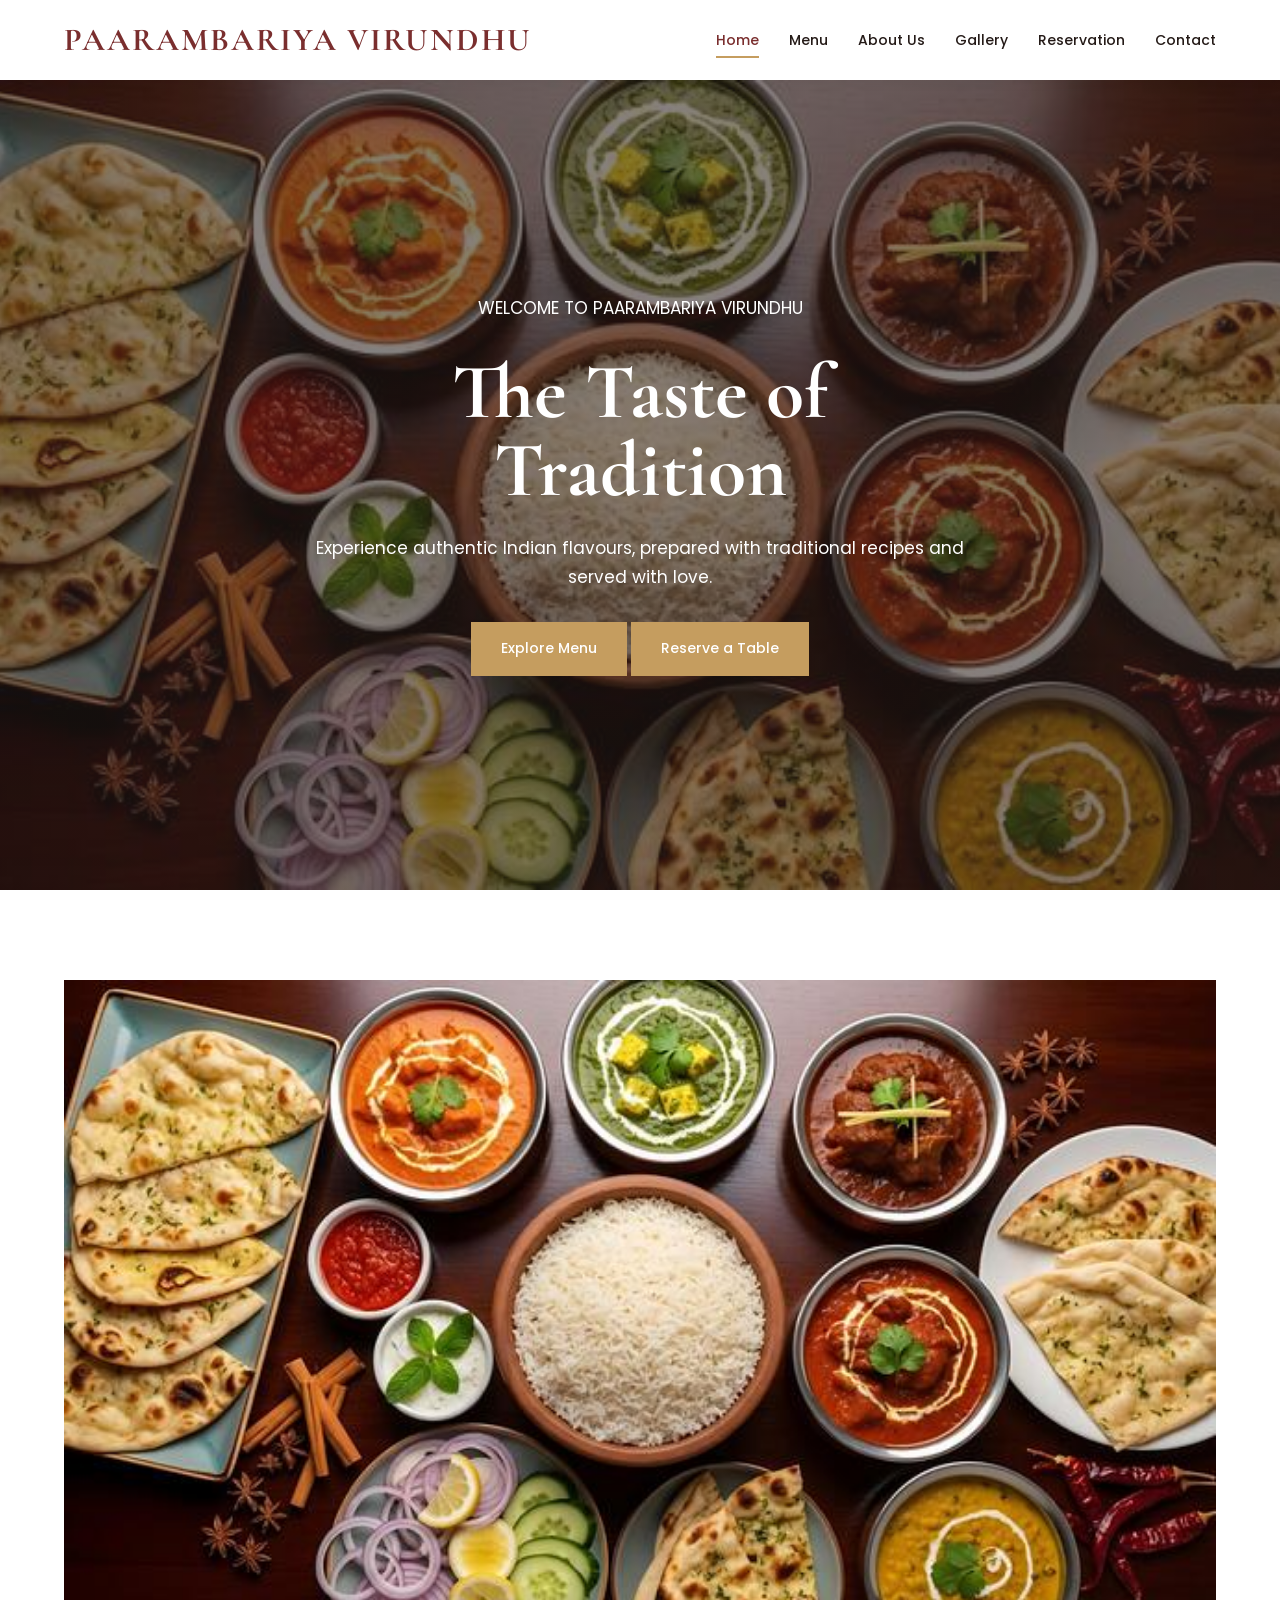
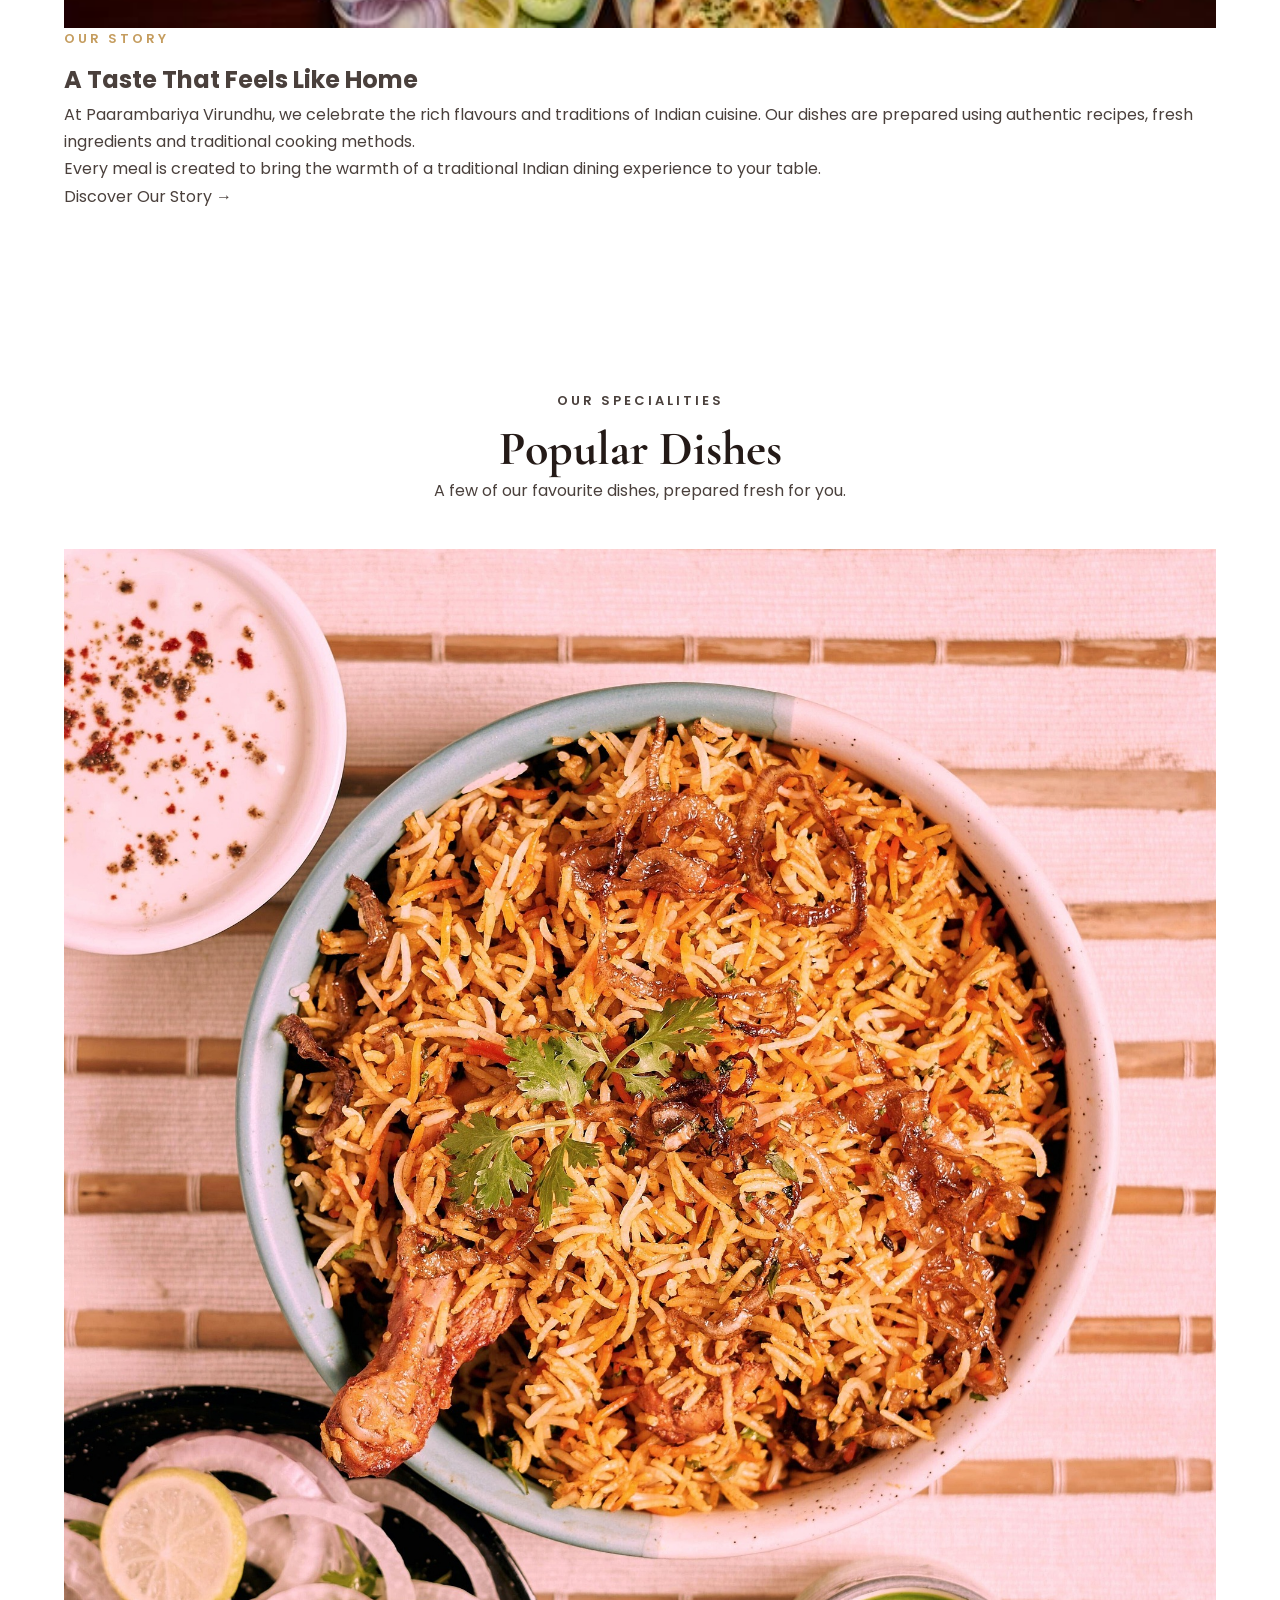
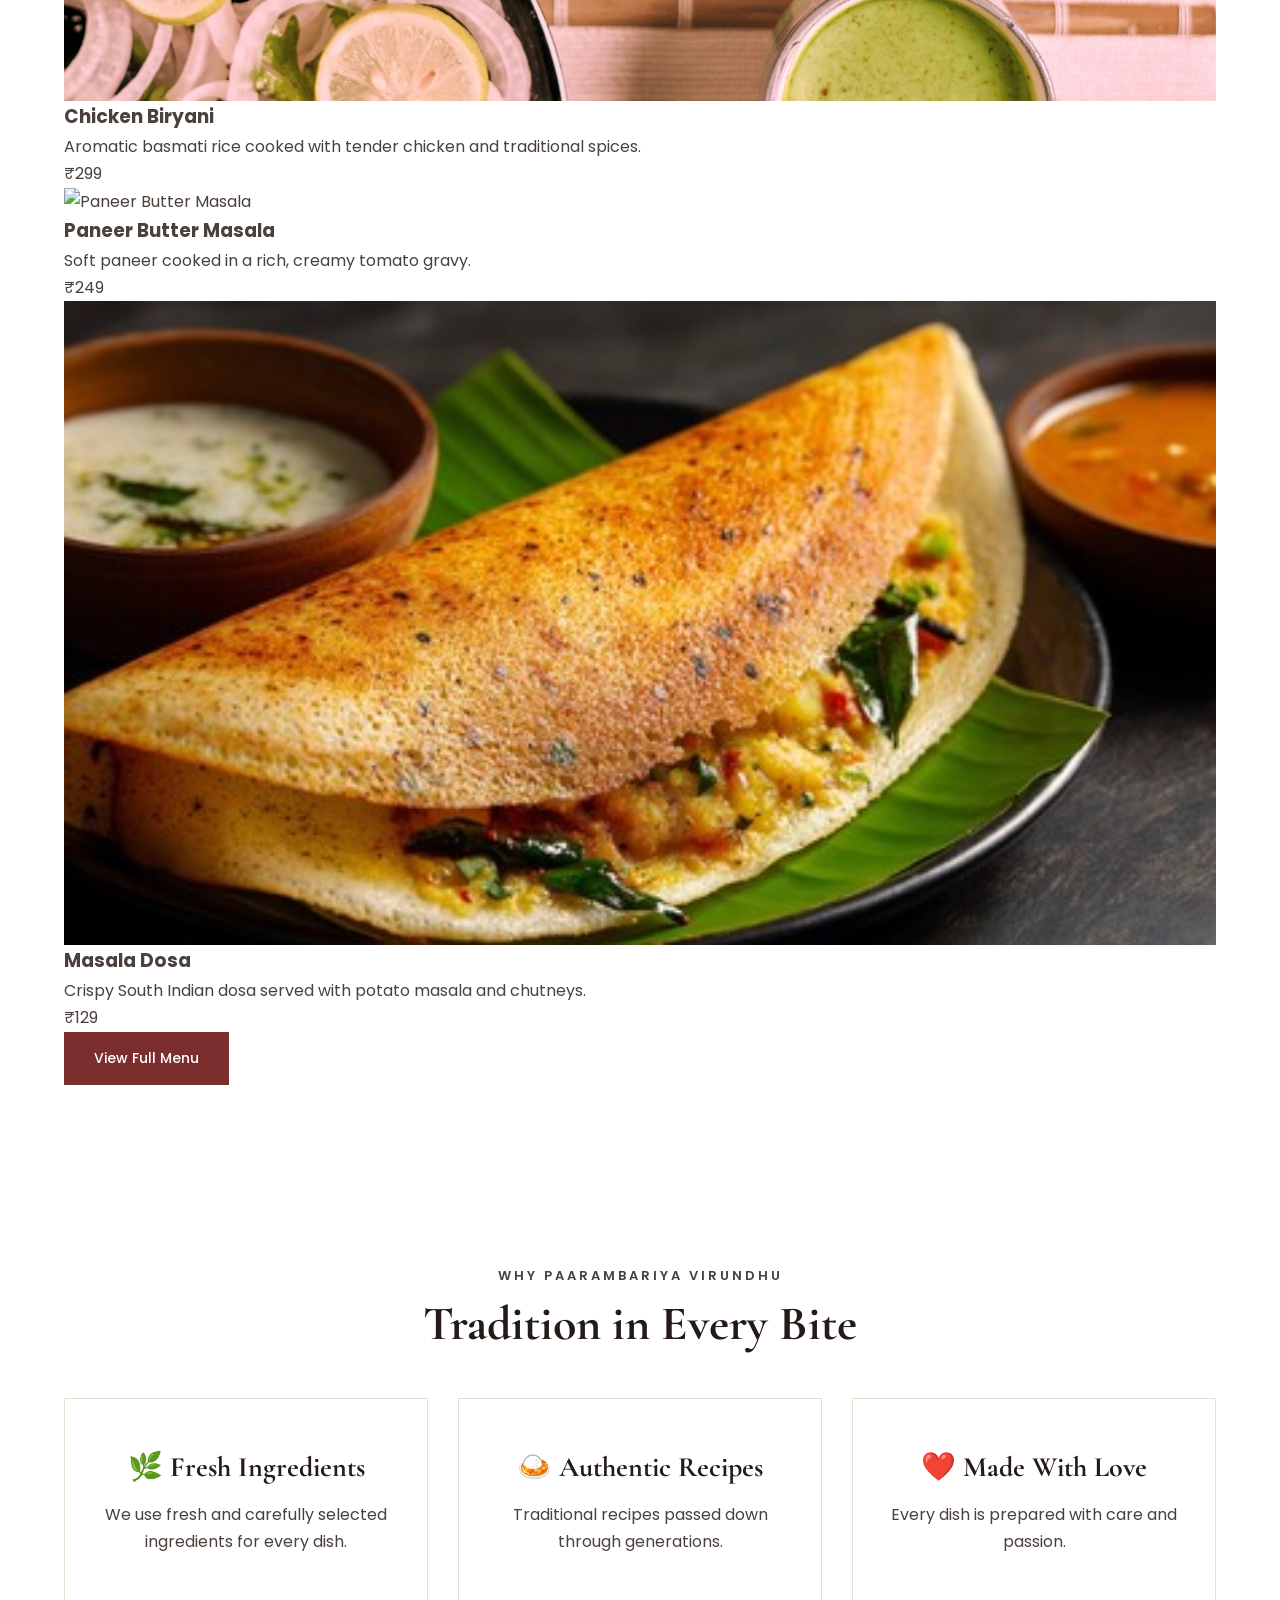
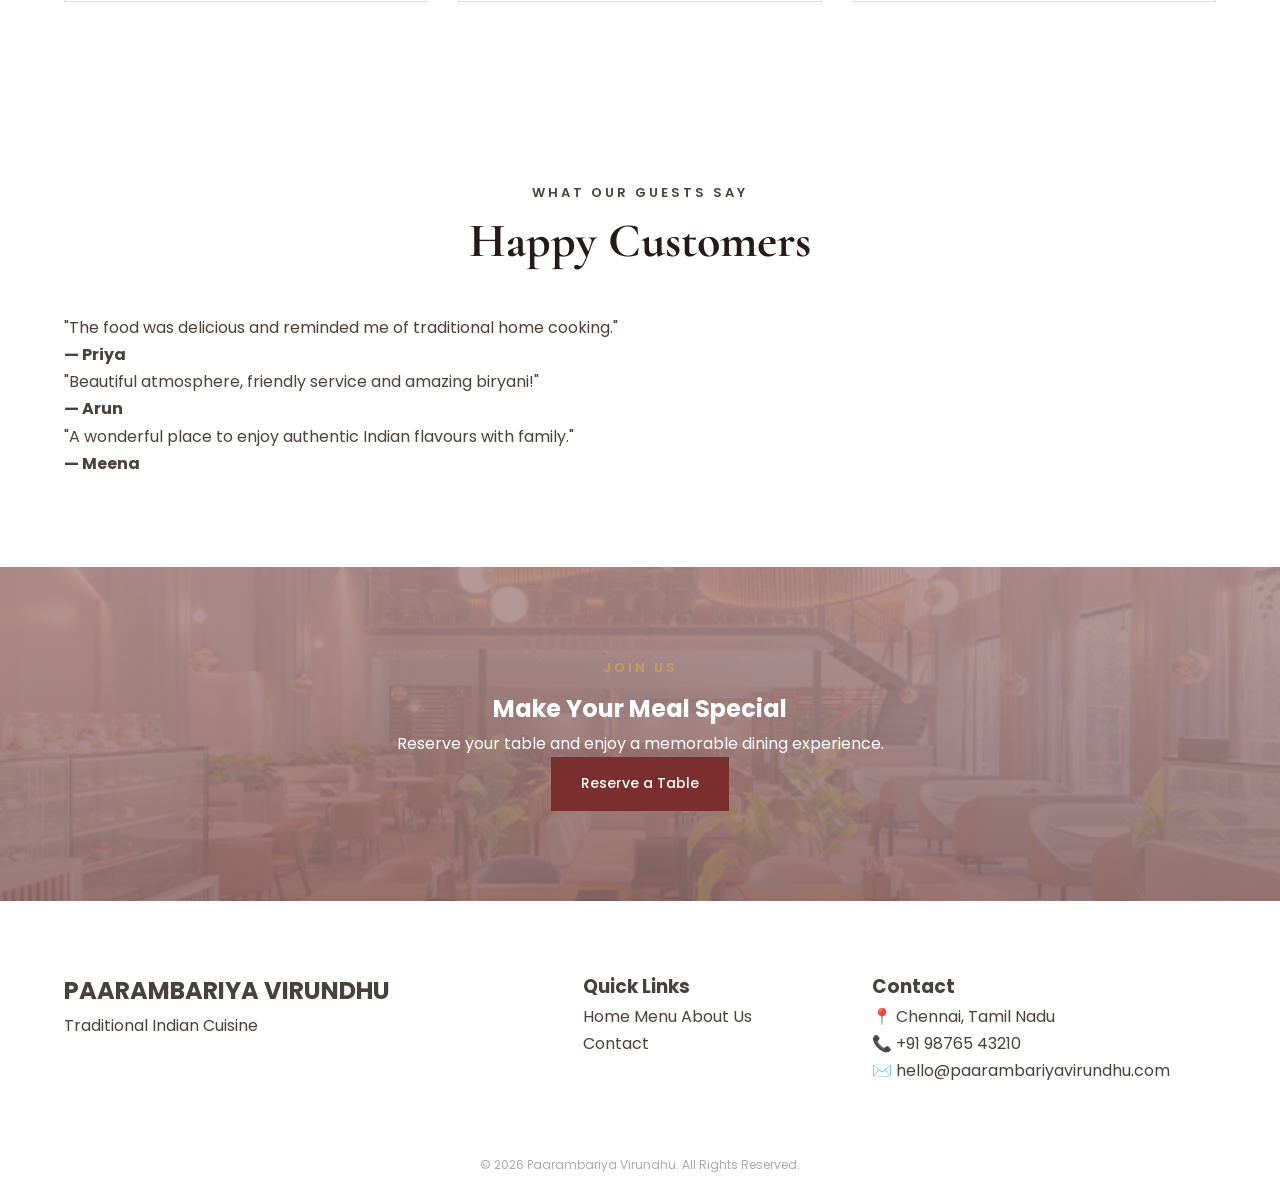
==== index.html @ ac07ce8f "Add index.html for GitHub Pages" ====
<!DOCTYPE html>
<html lang="en">
<head>
    <meta charset="UTF-8">
    <meta name="viewport" content="width=device-width, initial-scale=1.0">

    <title>Paarambariya Virundhu | Traditional Indian Restaurant</title>

    <link rel="stylesheet" href="Style.css">
</head>

<body>

    <!-- ================= HEADER ================= -->

<header class="header">

    <nav class="navbar">

        <div class="logo">
            <a href="Homepage.html">
                PAARAMBARIYA VIRUNDHU
            </a>
        </div>

        <ul class="nav-links">

            <li>
                <a href="Homepage.html" class="active">Home</a>
            </li>

            <li>
                <a href="Menu.html">Menu</a>
            </li>

            <li>
                <a href="About.html">About Us</a>
            </li>

            <li>
                <a href="Gallery.html">Gallery</a>
            </li>

            <li>
                <a href="Reservation.html">Reservation</a>
            </li>

            <li>
                <a href="Contact.html">Contact</a>
            </li>

        </ul>

        <button type="button" class="Menu-toggle" aria-label="Toggle navigation">
            <span></span>
            <span></span>
            <span></span>
        </button>

    </nav>

</header>

    <!-- ================= HERO SECTION ================= -->

    <section class="hero">

        <div class="hero-content">

            <p class="welcome-text">WELCOME TO PAARAMBARIYA VIRUNDHU </p>

            <h1>
                The Taste of<br>
                <span>Tradition</span>
            </h1>

            <p>
                Experience authentic Indian flavours,
                prepared with traditional recipes
                and served with love.
            </p>

            <div class="hero-buttons">
                <a href="Menu.html" class="btn">Explore Menu</a>
                <a href="Reservation.html" class="btn secondary-btn">
                    Reserve a Table
                </a>
            </div>

        </div>

    </section>


    <!-- ================= ABOUT SECTION ================= -->

    <section class="about-preview">

        <div class="about-image">
            <img src="Images/Traditional Indian Food.png" alt="Traditional Indian food">
        </div>

        <div class="about-content">

            <p class="section-label">OUR STORY</p>

            <h2>A Taste That Feels Like Home</h2>

            <p>
                At Paarambariya Virundhu, we celebrate the rich flavours
                and traditions of Indian cuisine. Our dishes
                are prepared using authentic recipes,
                fresh ingredients and traditional cooking methods.
            </p>

            <p>
                Every meal is created to bring the warmth
                of a traditional Indian dining experience
                to your table.
            </p>

            <a href="About.html" class="text-link">
                Discover Our Story →
            </a>

        </div>

    </section>


    <!-- ================= POPULAR DISHES ================= -->

    <section class="popular-dishes">

        <div class="section-heading">

            <p class="section-label">OUR SPECIALITIES</p>

            <h2>Popular Dishes</h2>

            <p>
                A few of our favourite dishes,
                prepared fresh for you.
            </p>

        </div>


        <div class="dish-container">

            <!-- Dish 1 -->

            <div class="dish-card">

                <img src="Images/Chicken Biryani.jpg" alt="Chicken Biryani">

                <div class="dish-info">

                    <h3>Chicken Biryani</h3>

                    <p>
                        Aromatic basmati rice cooked
                        with tender chicken and traditional spices.
                    </p>

                    <span>₹299</span>

                </div>

            </div>


            <!-- Dish 2 -->

            <div class="dish-card">

                <img src="Images/paneer butter masala.png" alt="Paneer Butter Masala">

                <div class="dish-info">

                    <h3>Paneer Butter Masala</h3>

                    <p>
                        Soft paneer cooked in a rich,
                        creamy tomato gravy.
                    </p>

                    <span>₹249</span>

                </div>

            </div>


            <!-- Dish 3 -->

            <div class="dish-card">

                <img src="Images/masala dosa.png" alt="Masala Dosa">

                <div class="dish-info">

                    <h3>Masala Dosa</h3>

                    <p>
                        Crispy South Indian dosa served
                        with potato masala and chutneys.
                    </p>

                    <span>₹129</span>

                </div>

            </div>

        </div>


        <div class="menu-button">

            <a href="Menu.html" class="btn">
                View Full Menu
            </a>

        </div>

    </section>


    <!-- ================= WHY CHOOSE US ================= -->

    <section class="why-us">

        <div class="section-heading">

            <p class="section-label">WHY PAARAMBARIYA VIRUNDHU</p>

            <h2>Tradition in Every Bite</h2>

        </div>


        <div class="features">

            <div class="feature">

                <h3>🌿 Fresh Ingredients</h3>

                <p>
                    We use fresh and carefully selected
                    ingredients for every dish.
                </p>

            </div>


            <div class="feature">

                <h3>🍛 Authentic Recipes</h3>

                <p>
                    Traditional recipes passed down
                    through generations.
                </p>

            </div>


            <div class="feature">

                <h3>❤️ Made With Love</h3>

                <p>
                    Every dish is prepared with care
                    and passion.
                </p>

            </div>

        </div>

    </section>


    <!-- ================= CUSTOMER REVIEWS ================= -->

    <section class="reviews">

        <div class="section-heading">

            <p class="section-label">WHAT OUR GUESTS SAY</p>

            <h2>Happy Customers</h2>

        </div>


        <div class="review-container">

            <div class="review-card">

                <p>
                    "The food was delicious and reminded me
                    of traditional home cooking."
                </p>

                <h4>— Priya</h4>

            </div>


            <div class="review-card">

                <p>
                    "Beautiful atmosphere, friendly service
                    and amazing biryani!"
                </p>

                <h4>— Arun</h4>

            </div>


            <div class="review-card">

                <p>
                    "A wonderful place to enjoy authentic
                    Indian flavours with family."
                </p>

                <h4>— Meena</h4>

            </div>

        </div>

    </section>


    <!-- ================= RESERVATION CTA ================= -->

    <section class="reservation-cta">

        <div>

            <p class="section-label">JOIN US</p>

            <h2>Make Your Meal Special</h2>

            <p>
                Reserve your table and enjoy
                a memorable dining experience.
            </p>

            <a href="Reservation.html" class="btn">
                Reserve a Table
            </a>

        </div>

    </section>


    <!-- ================= FOOTER ================= -->

    <footer>

        <div class="footer-content">

            <div>
                <h2>PAARAMBARIYA VIRUNDHU</h2>
                <p>Traditional Indian Cuisine</p>
            </div>


            <div>
                <h3>Quick Links</h3>

                <a href="Homepage.html">Home</a>
                <a href="Menu.html">Menu</a>
                <a href="About.html">About Us</a>
                <a href="Contact.html">Contact</a>
            </div>


            <div>
                <h3>Contact</h3>

                <p>📍 Chennai, Tamil Nadu</p>
                <p>📞 +91 98765 43210</p>
                <p>✉️ hello@paarambariyavirundhu.com</p>
            </div>

        </div>


        <div class="copyright">

            <p>
                © 2026 Paarambariya Virundhu. All Rights Reserved.
            </p>

        </div>

    </footer>


    <script src="Script.js"></script>

</body>
</html>
---- Style.css ----
/* =========================================================
   PAARAMBARIYA VIRUNDHU - RESTAURANT WEBSITE
   Main Stylesheet
========================================================= */


/* =========================================================
   1. GOOGLE FONT
========================================================= */

@import url('https://fonts.googleapis.com/css2?family=Cormorant+Garamond:wght@400;500;600;700&family=Poppins:wght@300;400;500;600&display=swap');


/* =========================================================
   2. ROOT VARIABLES
========================================================= */

:root {

    --primary-color: #7a2e2e;
    --secondary-color: #c59d5f;

    --dark-color: #241a17;
    --text-color: #4a403c;

    --light-color: #fffaf3;
    --white-color: #ffffff;

    --border-color: #e8ddd1;

    --heading-font: 'Cormorant Garamond', serif;
    --body-font: 'Poppins', sans-serif;

    --container-width: 1200px;

}


/* =========================================================
   3. RESET
========================================================= */

* {
    margin: 0;
    padding: 0;
    box-sizing: border-box;
}


html {
    scroll-behavior: smooth;
}


body {
    font-family: var(--body-font);
    color: var(--text-color);
    background-color: var(--white-color);
    line-height: 1.7;
}


img {
    width: 100%;
    display: block;
}


a {
    text-decoration: none;
    color: inherit;
}


ul {
    list-style: none;
}


button,
input,
textarea,
select {
    font-family: inherit;
}


/* =========================================================
   4. COMMON CONTAINER
========================================================= */

.container {
    width: 90%;
    max-width: var(--container-width);
    margin: auto;
}


/* =========================================================
   5. HEADER / NAVBAR
========================================================= */

.header {
    width: 100%;
    background-color: var(--white-color);
    position: relative;
    top: 0;
    z-index: 1000;

    box-shadow: 0 2px 15px rgba(0, 0, 0, 0.06);
}


.navbar {
    width: 90%;
    max-width: var(--container-width);
    margin: auto;

    min-height: 80px;

    display: flex;
    align-items: center;
    justify-content: space-between;
}


.logo a {
    font-family: var(--heading-font);
    font-size: 32px;
    font-weight: 700;
    letter-spacing: 2px;

    color: var(--primary-color);
}


.nav-links {
    display: flex;
    align-items: center;
    gap: 30px;
}


.nav-links a {
    font-size: 14px;
    font-weight: 500;
    color: var(--dark-color);

    position: relative;

    transition: color 0.3s ease;
}


.nav-links a:hover,
.nav-links a.active {
    color: var(--primary-color);
}


.nav-links a::after {
    content: "";

    position: absolute;

    left: 0;
    bottom: -8px;

    width: 0;
    height: 2px;

    background-color: var(--secondary-color);

    transition: width 0.3s ease;
}


.nav-links a:hover::after,
.nav-links a.active::after {
    width: 100%;
}


/* =========================================================
   6. MOBILE MENU BUTTON
========================================================= */

.Menu-toggle {
    display: none;
    cursor: pointer;
}


.Menu-toggle span {
    display: block;

    width: 28px;
    height: 3px;

    margin: 5px 0;

    background-color: var(--dark-color);
}


/* =========================================================
   7. COMMON BUTTON
========================================================= */

.btn {
    display: inline-block;

    padding: 13px 28px;

    background-color: var(--primary-color);
    color: var(--white-color);

    border: 2px solid var(--primary-color);

    font-size: 14px;
    font-weight: 500;

    cursor: pointer;

    transition: all 0.3s ease;
}


.btn:hover {
    background-color: transparent;
    color: var(--primary-color);
}


/* =========================================================
   8. COMMON SECTION
========================================================= */

section {
    padding: 90px 5%;
}


.section-label {
    color: var(--secondary-color);

    font-size: 13px;
    font-weight: 600;

    text-transform: uppercase;
    letter-spacing: 3px;

    margin-bottom: 10px;
}


.section-heading {
    max-width: 700px;
    margin: 0 auto 50px;

    text-align: center;
}


.section-heading h2,
.About-content h2,
.kitchen-content h2,
.chef-content h2,
.contact-info h2,
.contact-form-container h2,
.reservation-form-container h2 {
    font-family: var(--heading-font);

    font-size: 46px;
    line-height: 1.15;

    color: var(--dark-color);

    margin-bottom: 18px;
}


.section-heading p {
    color: var(--text-color);
}


/* =========================================================
   9. HOMEPAGE HERO
========================================================= */

.hero {
    min-height: 90vh;

    display: flex;
    align-items: center;

    background:
        linear-gradient(
            rgba(36, 26, 23, 0.55),
            rgba(36, 26, 23, 0.55)
        ),
        url("Images/Traditional\ Indian\ Food.png");

    background-size: cover;
    background-position: center;
}


.hero-content {
    width: 90%;
    max-width: 750px;
    margin: auto;

    text-align: center;

    color: var(--white-color);
}


.hero-content .section-label {
    color: var(--secondary-color);
}


.hero-content h1 {
    font-family: var(--heading-font);

    font-size: 78px;
    line-height: 1;

    margin-bottom: 25px;
}


.hero-content p {
    font-size: 17px;

    max-width: 650px;

    margin: 0 auto 30px;
}


.hero-content .btn {
    background-color: var(--secondary-color);
    border-color: var(--secondary-color);
}


.hero-content .btn:hover {
    background-color: transparent;
    color: var(--white-color);
}


/* =========================================================
   10. ABOUT STORY
========================================================= */

.About-story {
    max-width: var(--container-width);
    margin: auto;

    display: grid;
    grid-template-columns: 1fr 1fr;

    gap: 70px;

    align-items: center;
}


.About-image {
    height: 500px;
    overflow: hidden;
}


.About-image img {
    width: 100%;
    height: 100%;

    object-fit: cover;

    transition: transform 0.5s ease;
}


.About-image:hover img {
    transform: scale(1.04);
}


.About-content p {
    margin-bottom: 18px;
}


/* =========================================================
   11. PHILOSOPHY
========================================================= */

.philosophy {
    background-color: var(--light-color);
}


.features {
    max-width: var(--container-width);
    margin: auto;

    display: grid;
    grid-template-columns: repeat(3, 1fr);

    gap: 30px;
}


.feature {
    background-color: var(--white-color);

    padding: 45px 30px;

    text-align: center;

    border: 1px solid var(--border-color);

    transition: transform 0.3s ease,
                box-shadow 0.3s ease;
}


.feature:hover {
    transform: translateY(-8px);

    box-shadow: 0 15px 35px rgba(0, 0, 0, 0.08);
}


.feature-icon {
    font-size: 40px;
    margin-bottom: 15px;
}


.feature h3 {
    font-family: var(--heading-font);

    font-size: 28px;

    color: var(--dark-color);

    margin-bottom: 10px;
}


/* =========================================================
   12. KITCHEN SECTION
========================================================= */

.kitchen-section {
    max-width: var(--container-width);
    margin: auto;

    display: grid;
    grid-template-columns: 1fr 1fr;

    gap: 70px;

    align-items: center;
}


.kitchen-content p {
    margin-bottom: 18px;
}


.kitchen-content .btn {
    margin-top: 10px;
}


.kitchen-image {
    height: 500px;
    overflow: hidden;
}


.kitchen-image img {
    height: 100%;
    object-fit: cover;
}


/* =========================================================
   13. CHEF SECTION
========================================================= */

.chef-section {
    background-color: var(--light-color);

    display: grid;
    grid-template-columns: 1fr 1fr;

    gap: 70px;

    align-items: center;
}


.chef-image {
    height: 500px;
}


.chef-image img {
    height: 100%;
    object-fit: cover;
}


.chef-content {
    max-width: 550px;
}


.chef-content p {
    margin-bottom: 18px;
}


.chef-quote {
    font-family: var(--heading-font);

    font-size: 24px;
    font-style: italic;

    color: var(--primary-color);

    border-left: 3px solid var(--secondary-color);

    padding-left: 20px;
}


/* =========================================================
   14. VALUES
========================================================= */

.values-section {
    background-color: var(--white-color);
}


.values {
    max-width: var(--container-width);
    margin: auto;

    display: grid;
    grid-template-columns: repeat(4, 1fr);

    gap: 25px;
}


.value {
    padding: 30px;

    border-top: 2px solid var(--secondary-color);
}


.value h3 {
    font-family: var(--heading-font);

    font-size: 25px;

    color: var(--dark-color);

    margin-bottom: 10px;
}


/* =========================================================
   15. MENU PAGE
========================================================= */

.Menu-hero,
.About-hero,
.gallery-hero,
.Reservation-hero,
.contact-hero {

    min-height: 55vh;

    display: flex;
    align-items: center;
    justify-content: center;

    text-align: center;

    background:
        linear-gradient(
            rgba(36, 26, 23, 0.58),
            rgba(36, 26, 23, 0.58)
        ),
        url("Images/Traditional\ Indian\ Food.png");

    background-size: cover;
    background-position: center;

    color: var(--white-color);
}


.Menu-hero-content,
.About-hero-content,
.gallery-hero-content,
.Reservation-hero-content,
.contact-hero-content {

    max-width: 750px;
    padding: 20px;
}


.Menu-hero h1,
.About-hero h1,
.gallery-hero h1,
.Reservation-hero h1,
.contact-hero h1 {

    font-family: var(--heading-font);

    font-size: 70px;
    line-height: 1;

    margin-bottom: 20px;
}


.Menu-hero p,
.About-hero p,
.gallery-hero p,
.Reservation-hero p,
.contact-hero p {

    font-size: 16px;
}


/* =========================================================
   16. MENU CATEGORIES
========================================================= */

.Menu-section {
    max-width: var(--container-width);
    margin: auto;
    padding: 80px 0;
}

.section-heading {
    text-align: center;
    margin-bottom: 45px;
}

.section-heading .section-label {
    margin-bottom: 10px;
}

.section-heading h2 {
    font-family: var(--heading-font);
    font-size: 48px;
    color: var(--dark-color);
    margin: 0;
}

.Menu-container {
    width: 90%;
    max-width: var(--container-width);
    margin: 0 auto;
    display: grid;
    grid-template-columns: repeat(2, 1fr);
    gap: 30px;
}

.Menu-item {
    background-color: var(--white-color);
    border: 1px solid var(--border-color);
    border-radius: 12px;
    overflow: hidden;
    transition: transform 0.3s ease, box-shadow 0.3s ease;
}

.menu-title {
    display: flex;
    align-items: center;
    justify-content: space-between;
    gap: 10px;
    margin: 20px 25px 12px;
}

.menu-title h3 {
    margin: 0;
}

.veg-badge {
    font-family: var(--body-font);
    font-size: 10px;
    font-weight: 600;
    letter-spacing: 0.5px;
    padding: 4px 8px;
    border: 1px solid #2e7d32;
    color: #2e7d32;
    background-color: #f1f8f1;
    border-radius: 4px;
    white-space: nowrap;
}

.nonveg-badge {
    font-family: var(--body-font);
    font-size: 10px;
    font-weight: 600;
    letter-spacing: 0.5px;
    padding: 4px 8px;
    border: 1px solid #c62828;
    color: #c62828;
    background-color: #fff5f5;
    border-radius: 4px;
    white-space: nowrap;
}

.Menu-item:hover {
    transform: translateY(-6px);
    box-shadow: 0 12px 30px rgba(36, 26, 23, 0.12);
}

.Menu-item > div {
    padding-bottom: 20px;
}

.Menu-item h3 {
    font-family: var(--heading-font);
    font-size: 28px;
    color: var(--dark-color);
    margin: 0;
}

.Menu-item img {
    width: 100%;
    height: auto;
    display: block;
    object-fit: cover;
}

.Menu-item p {
    color: var(--text-color);
    font-size: 14px;
    line-height: 1.7;
    margin: 18px 25px 0;
}

.Menu-item > span {
    display: block;
    color: var(--primary-color);
    font-size: 20px;
    font-weight: 600;
    padding: 0 25px 22px;
}

/* =========================================================
   17. GALLERY
========================================================= */

.gallery-intro {
    padding-bottom: 40px;
}


.gallery-section {
    max-width: var(--container-width);
    margin: auto;
}


.gallery-filter {
    display: flex;

    justify-content: center;

    gap: 12px;

    flex-wrap: wrap;

    margin-bottom: 45px;
}


.filter-btn {
    padding: 10px 22px;

    background-color: transparent;

    border: 1px solid var(--border-color);

    color: var(--dark-color);

    cursor: pointer;

    transition: all 0.3s ease;
}


.filter-btn:hover,
.filter-btn.active {
    background-color: var(--primary-color);

    color: var(--white-color);

    border-color: var(--primary-color);
}


.gallery-grid {
    display: grid;

    grid-template-columns: repeat(3, 1fr);

    gap: 20px;
}


.gallery-item {
    height: 320px;

    position: relative;

    overflow: hidden;
}


.gallery-item img {
    height: 100%;

    object-fit: cover;

    transition: transform 0.5s ease;
}


.gallery-item:hover img {
    transform: scale(1.08);
}


.gallery-overlay {
    position: absolute;

    left: 0;
    right: 0;
    bottom: 0;

    padding: 25px;

    color: var(--white-color);

    background: linear-gradient(
        transparent,
        rgba(0, 0, 0, 0.8)
    );

    transform: translateY(100%);

    transition: transform 0.4s ease;
}


.gallery-item:hover .gallery-overlay {
    transform: translateY(0);
}


.gallery-overlay h3 {
    font-family: var(--heading-font);

    font-size: 25px;
}


.gallery-overlay p {
    font-size: 13px;
}


/* =========================================================
   18. GALLERY EXPERIENCE
========================================================= */

.gallery-experience {
    background-color: var(--light-color);

    text-align: center;
}


.experience-content {
    max-width: 700px;

    margin: auto;
}


.experience-content h2 {
    font-family: var(--heading-font);

    font-size: 48px;

    color: var(--dark-color);

    margin-bottom: 20px;
}


.experience-content p {
    margin-bottom: 25px;
}


/* =========================================================
   19. RESERVATION
========================================================= */

.reservation-section {
    background-color: var(--light-color);
}


.reservation-container {
    max-width: var(--container-width);

    margin: auto;

    display: grid;

    grid-template-columns: 1.2fr 0.8fr;

    gap: 60px;
}


.reservation-form-container,
.contact-form-container {

    background-color: var(--white-color);

    padding: 45px;

    box-shadow: 0 10px 35px rgba(0, 0, 0, 0.06);
}


.form-intro {
    margin-bottom: 30px;
}


.form-group {
    margin-bottom: 20px;
}


.form-group label {
    display: block;

    font-size: 14px;

    font-weight: 500;

    color: var(--dark-color);

    margin-bottom: 7px;
}


.form-group input,
.form-group select,
.form-group textarea {

    width: 100%;

    padding: 13px 15px;

    border: 1px solid var(--border-color);

    outline: none;

    background-color: var(--white-color);

    color: var(--text-color);

    font-size: 14px;

    transition: border-color 0.3s ease;
}


.form-group input:focus,
.form-group select:focus,
.form-group textarea:focus {

    border-color: var(--secondary-color);
}


.form-group textarea {
    resize: vertical;
}


.form-row {
    display: grid;

    grid-template-columns: 1fr 1fr;

    gap: 20px;
}


.reservation-btn {
    width: 100%;
}


.reservation-info {
    display: flex;

    flex-direction: column;

    gap: 20px;
}


.info-card {
    background-color: var(--white-color);

    padding: 28px;

    border-left: 3px solid var(--secondary-color);
}


.info-icon {
    font-size: 30px;

    margin-bottom: 8px;
}


.info-card h3 {
    font-family: var(--heading-font);

    font-size: 25px;

    color: var(--dark-color);

    margin-bottom: 7px;
}


.info-card a {
    color: var(--primary-color);

    font-weight: 500;
}


/* =========================================================
   20. RESERVATION NOTE
========================================================= */

.reservation-note {
    text-align: center;
}


.note-content {
    max-width: 700px;

    margin: auto;
}


.note-content h2 {
    font-family: var(--heading-font);

    font-size: 48px;

    color: var(--dark-color);

    margin-bottom: 20px;
}


/* =========================================================
   21. CONTACT
========================================================= */

.contact-section {
    background-color: var(--light-color);
}


.contact-container {
    max-width: var(--container-width);

    margin: auto;

    display: grid;

    grid-template-columns: 1fr 1fr;

    gap: 70px;
}


.contact-intro {
    margin-bottom: 30px;
}


.contact-item {
    display: flex;

    gap: 18px;

    margin-bottom: 25px;
}


.contact-icon {
    width: 45px;
    height: 45px;

    flex-shrink: 0;

    display: flex;
    align-items: center;
    justify-content: center;

    background-color: var(--white-color);

    font-size: 20px;
}


.contact-item h3 {
    font-family: var(--heading-font);

    font-size: 23px;

    color: var(--dark-color);

    margin-bottom: 3px;
}


.contact-item p {
    font-size: 14px;
}


.social-links {
    margin-top: 35px;
}


.social-links h3 {
    font-family: var(--heading-font);

    font-size: 25px;

    color: var(--dark-color);

    margin-bottom: 15px;
}


.social-icons {
    display: flex;

    gap: 10px;
}


.social-icons a {
    padding: 8px 15px;

    border: 1px solid var(--border-color);

    background-color: var(--white-color);

    font-size: 13px;

    transition: all 0.3s ease;
}


.social-icons a:hover {
    background-color: var(--primary-color);

    color: var(--white-color);

    border-color: var(--primary-color);
}


/* =========================================================
   22. MAP
========================================================= */

.map-section {
    text-align: center;
}


.map-container {
    max-width: var(--container-width);

    height: 400px;

    margin: auto;

    background-color: #e8e1d9;

    display: flex;

    align-items: center;

    justify-content: center;
}


.map-placeholder {
    text-align: center;
}


.map-icon {
    font-size: 45px;

    margin-bottom: 10px;
}


.map-placeholder h3 {
    font-family: var(--heading-font);

    font-size: 30px;

    color: var(--dark-color);

    margin-bottom: 5px;
}


.map-placeholder p {
    margin-bottom: 20px;
}


/* =========================================================
   23. RESERVATION CTA
========================================================= */

.reservation-cta {
    background:
        linear-gradient(
            rgba(173, 140, 140, 0.88),
            rgba(143, 108, 108, 0.88)
        ),
        url("Images/Restaurant\ interior.png");

    background-size: cover;

    background-position: center;

    text-align: center;

    color: var(--white-color);
}


.reservation-content {
    max-width: 700px;

    margin: auto;
}


.reservation-content .section-label {
    color: var(--secondary-color);
}


.reservation-content h2 {
    font-family: var(--heading-font);

    font-size: 55px;

    margin-bottom: 15px;
}


.reservation-content p {
    margin-bottom: 25px;
}


.reservation-content .btn {
    background-color: var(--secondary-color);

    border-color: var(--secondary-color);
}


.reservation-content .btn:hover {
    background-color: transparent;

    color: var(--white-color);
}


/* =========================================================
   24. FOOTER
========================================================= */

.footer {
    background-color: var(--dark-color);

    color: #ddd;
}


.footer-content {
    max-width: var(--container-width);

    width: 90%;

    margin: auto;

    padding: 70px 0 50px;

    display: grid;

    grid-template-columns: 2fr 1fr 1.5fr;

    gap: 60px;
}


.footer-about h2 {
    font-family: var(--heading-font);

    font-size: 35px;

    color: var(--white-color);

    letter-spacing: 2px;

    margin-bottom: 15px;
}


.footer-about p {
    max-width: 350px;

    font-size: 14px;
}


.footer h3 {
    font-family: var(--heading-font);

    font-size: 25px;

    color: var(--white-color);

    margin-bottom: 18px;
}


.footer-links {
    display: flex;

    flex-direction: column;

    gap: 7px;
}


.footer-links a {
    font-size: 14px;

    transition: color 0.3s ease;
}


.footer-links a:hover {
    color: var(--secondary-color);
}


.footer-contact p {
    font-size: 14px;

    margin-bottom: 8px;
}


.copyright {
    border-top: 1px solid rgba(255, 255, 255, 0.12);

    text-align: center;

    padding: 20px;

    font-size: 12px;

    color: #aaa;
}


/* =========================================================
   25. FORM SUCCESS MESSAGE
========================================================= */

.reservation-message,
.contact-message {
    margin-top: 15px;

    font-size: 14px;

    font-weight: 500;
}


/* =========================================================
   26. ANIMATION
========================================================= */

@keyframes fadeIn {

    from {
        opacity: 0;
        transform: translateY(20px);
    }

    to {
        opacity: 1;
        transform: translateY(0);
    }

}


.hero-content,
.About-hero-content,
.gallery-hero-content,
.reservation-hero-content,
.contact-hero-content {

    animation: fadeIn 1s ease;
}


/* =========================================================
   27. TABLET RESPONSIVE
========================================================= */

@media (max-width: 992px) {


    /* Navbar */

    .nav-links {
        gap: 18px;
    }


    .nav-links a {
        font-size: 13px;
    }


    /* Hero */

    .hero-content h1 {
        font-size: 65px;
    }


    /* About */

    .About-story,
    .kitchen-section,
    .chef-section,
    .contact-container {

        gap: 40px;
    }


    /* Features */

    .features {
        grid-template-columns: repeat(2, 1fr);
    }


    /* Values */

    .values {
        grid-template-columns: repeat(2, 1fr);
    }


    /* Gallery */

    .gallery-grid {
        grid-template-columns: repeat(2, 1fr);
    }


    /* Reservation */

    .reservation-container {
        grid-template-columns: 1fr;
    }


    /* Footer */

    .footer-content {
        grid-template-columns: 1fr 1fr;
    }

}


/* =========================================================
   28. MOBILE RESPONSIVE
========================================================= */

@media (max-width: 768px) {


    /* Navbar */

    .navbar {
        min-height: 70px;
    }


    .logo a {
        font-size: 27px;
    }


    .Menu-toggle {
        display: block;
    }


    .nav-links {

        position: absolute;

        top: 70px;
        left: 0;

        width: 100%;

        background-color: var(--white-color);

        flex-direction: column;

        align-items: flex-start;

        padding: 25px 5%;

        gap: 18px;

        display: none;

        box-shadow: 0 10px 20px rgba(0, 0, 0, 0.08);

    }


    .nav-links.active {
        display: flex;
    }


    /* Sections */

    section {
        padding: 65px 5%;
    }


    /* Headings */

    .section-heading h2,
    .About-content h2,
    .kitchen-content h2,
    .chef-content h2,
    .contact-info h2,
    .contact-form-container h2,
    .Reservation-form-container h2 {

        font-size: 38px;
    }


    /* Hero */

    .hero {
        min-height: 80vh;
    }


    .hero-content h1 {
        font-size: 55px;
    }


    .hero-content p {
        font-size: 15px;
    }


    /* Page Hero */

    .Menu-hero,
    .About-hero,
    .Gallery-hero,
    .Reservation-hero,
    .contact-hero {

        min-height: 45vh;
    }


    .Menu-hero h1,
    .About-hero h1,
    .Gallery-hero h1,
    .Reservation-hero h1,
    .contact-hero h1 {

        font-size: 55px;
    }


    /* About */

    .About-story,
    .kitchen-section,
    .chef-section,
    .contact-container {

        grid-template-columns: 1fr;
    }


    .About-image,
    .kitchen-image,
    .chef-image {

        height: 400px;
    }


    /* Features */

    .features {
        grid-template-columns: 1fr;
    }


    /* Values */

    .values {
        grid-template-columns: 1fr;
    }


    /* Menu */

    .Menu-container {
        grid-template-columns: 1fr;
    }


    /* Gallery */

    .gallery-grid {
        grid-template-columns: 1fr;
    }


    .gallery-item {
        height: 350px;
    }


    /* Reservation */

    .reservation-form-container,
    .contact-form-container {
        padding: 30px 20px;
    }


    .form-row {
        grid-template-columns: 1fr;
        gap: 0;
    }


    /* CTA */

    .reservation-content h2 {
        font-size: 42px;
    }


    /* Footer */

    .footer-content {
        grid-template-columns: 1fr;

        gap: 35px;

        padding: 50px 0 35px;
    }

}


/* =========================================================
   29. SMALL MOBILE
========================================================= */

@media (max-width: 480px) {


    .logo a {
        font-size: 24px;
    }


    .hero-content h1 {
        font-size: 45px;
    }


    .Menu-hero h1,
    .About-hero h1,
    .Gallery-hero h1,
    .Reservation-hero h1,
    .contact-hero h1 {

        font-size: 45px;
    }


    .section-heading h2,
    .About-content h2,
    .kitchen-content h2,
    .chef-content h2,
    .contact-info h2,
    .contact-form-container h2,
    .reservation-form-container h2 {

        font-size: 34px;
    }


    .gallery-item {
        height: 280px;
    }

    .social-icons {
        flex-wrap: wrap;
    }

}
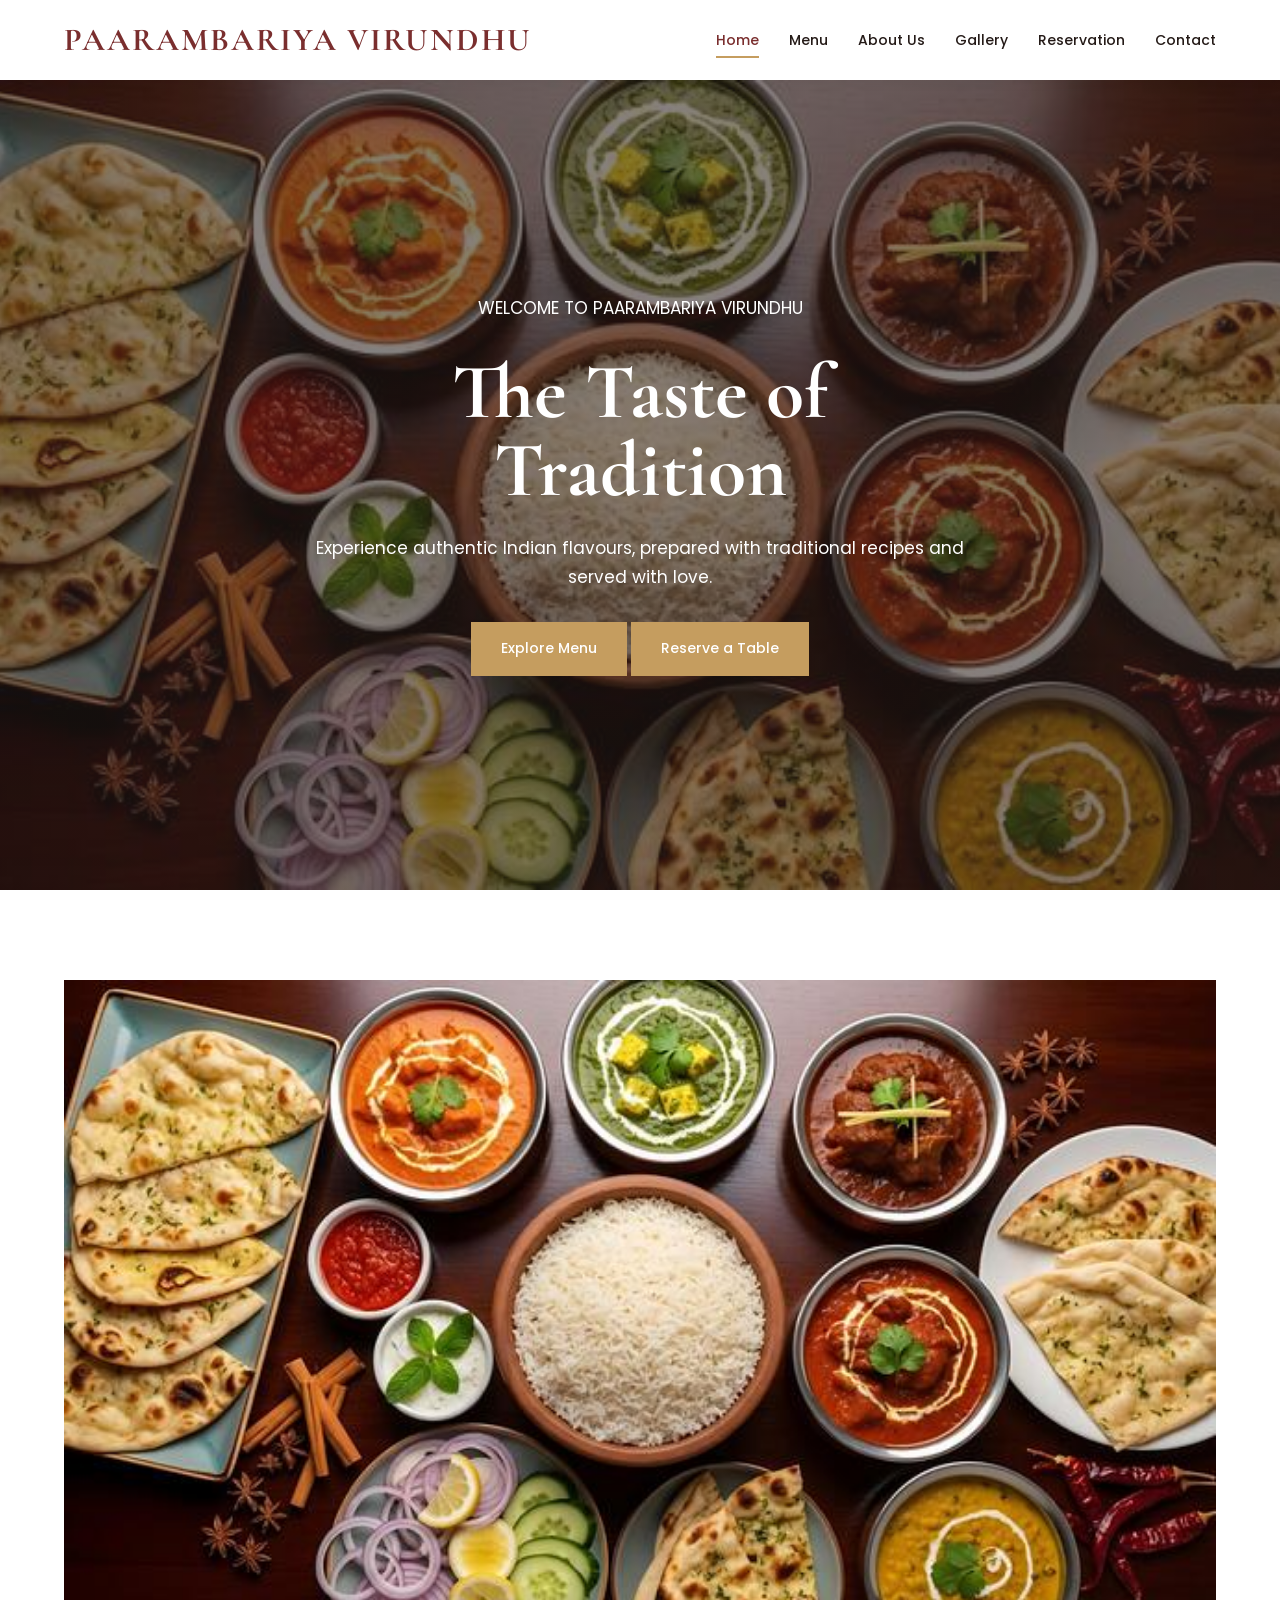
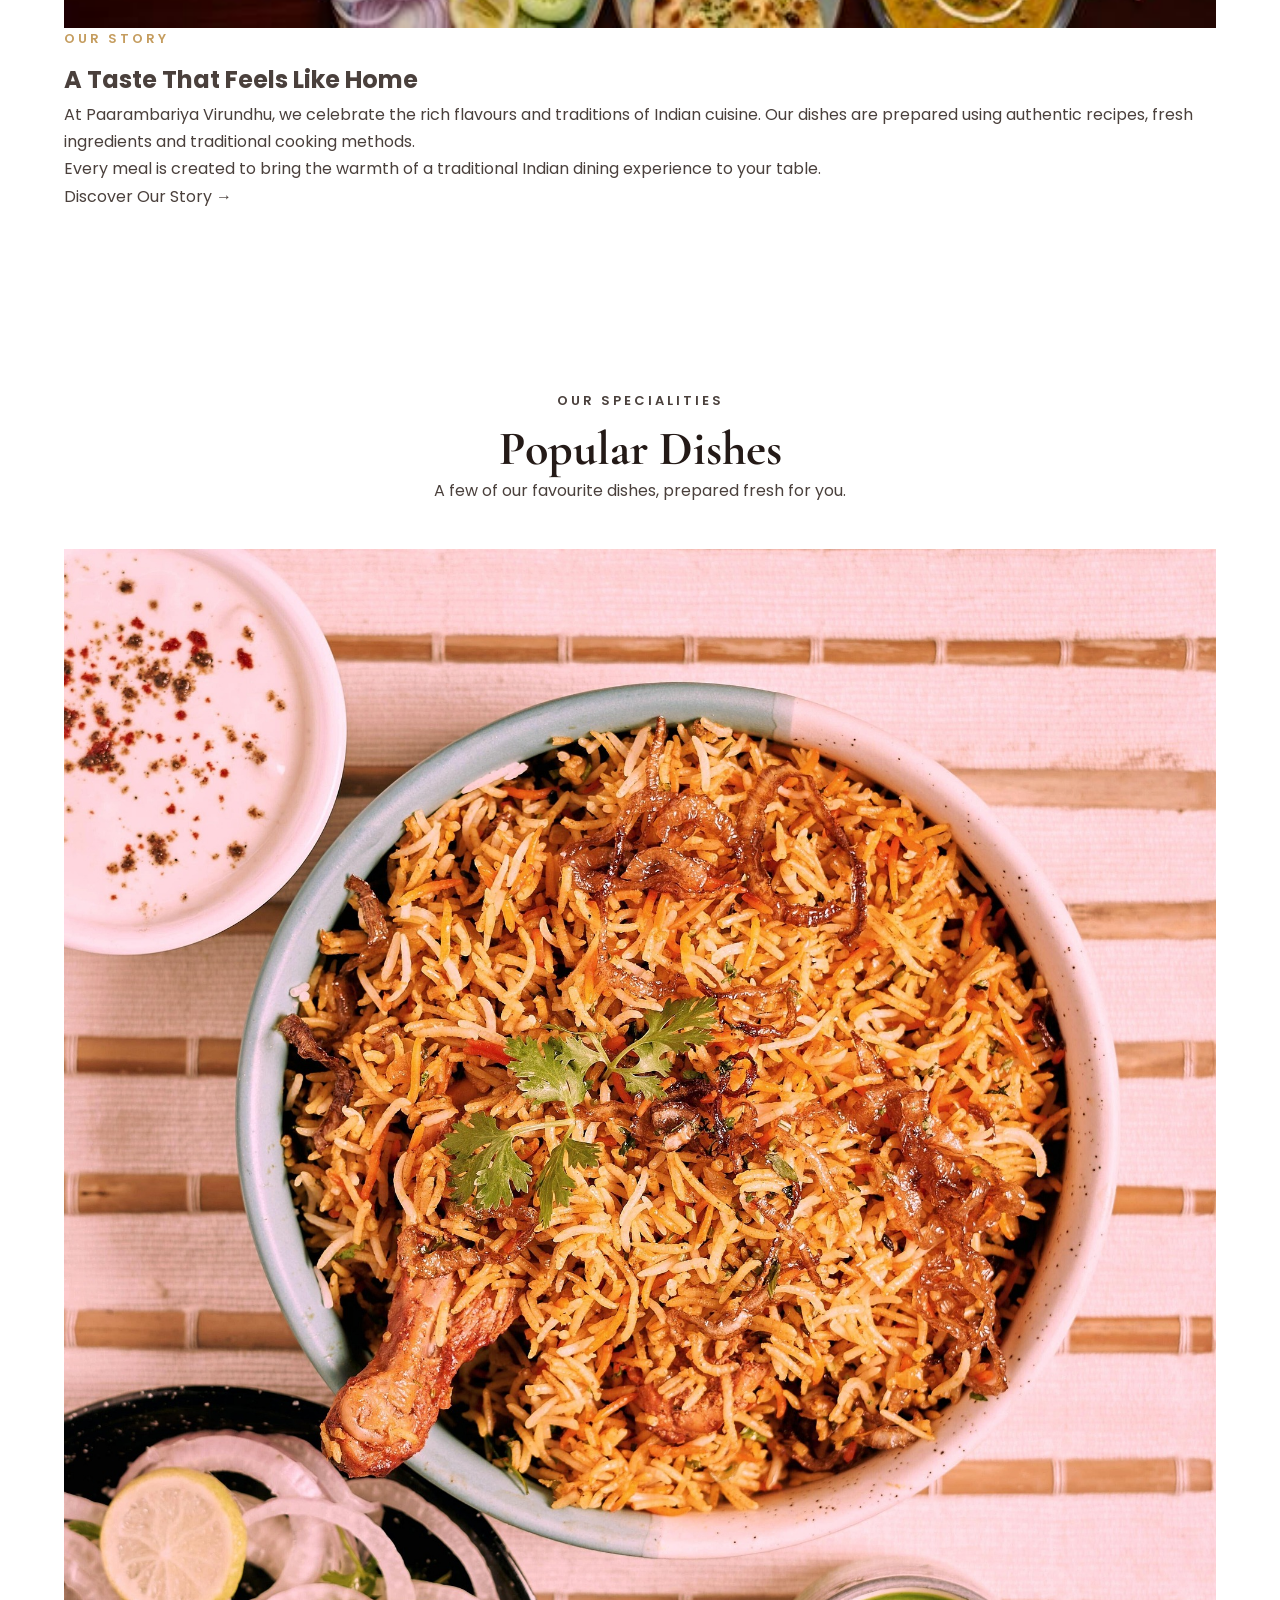
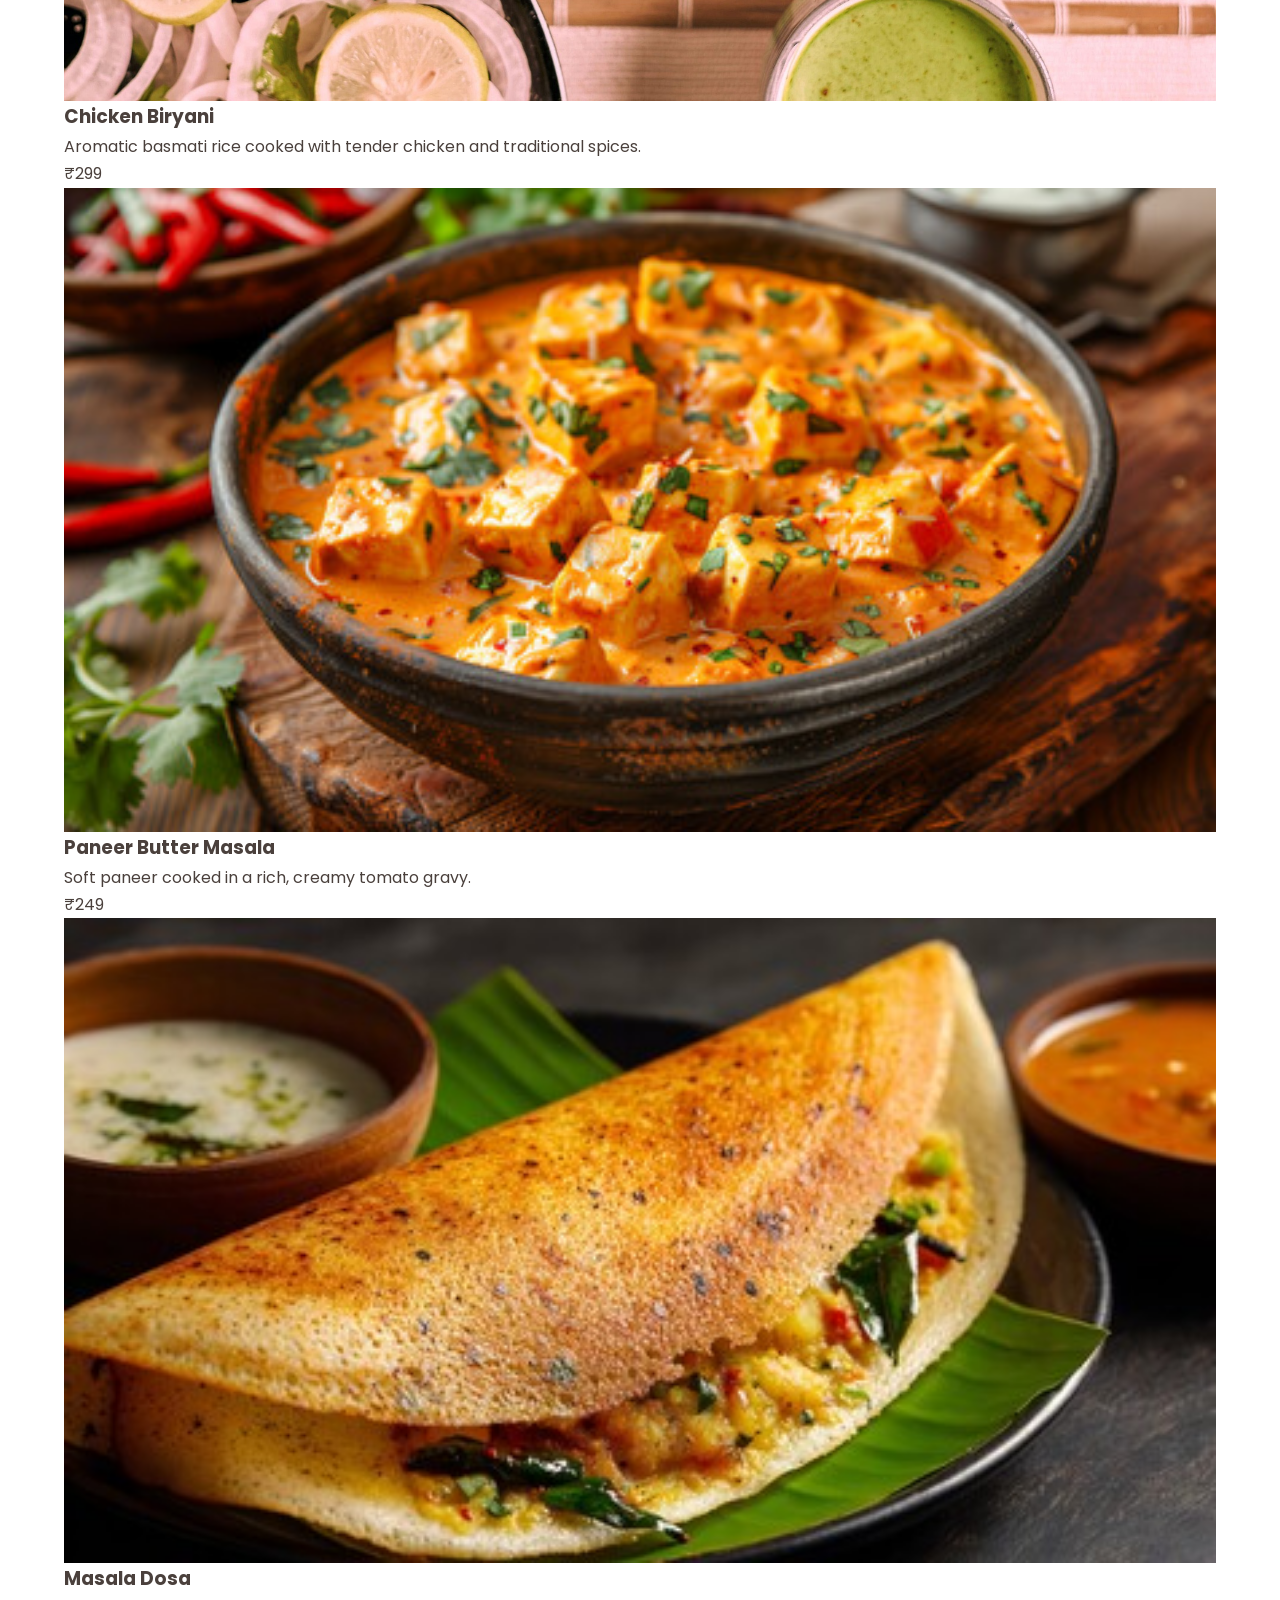
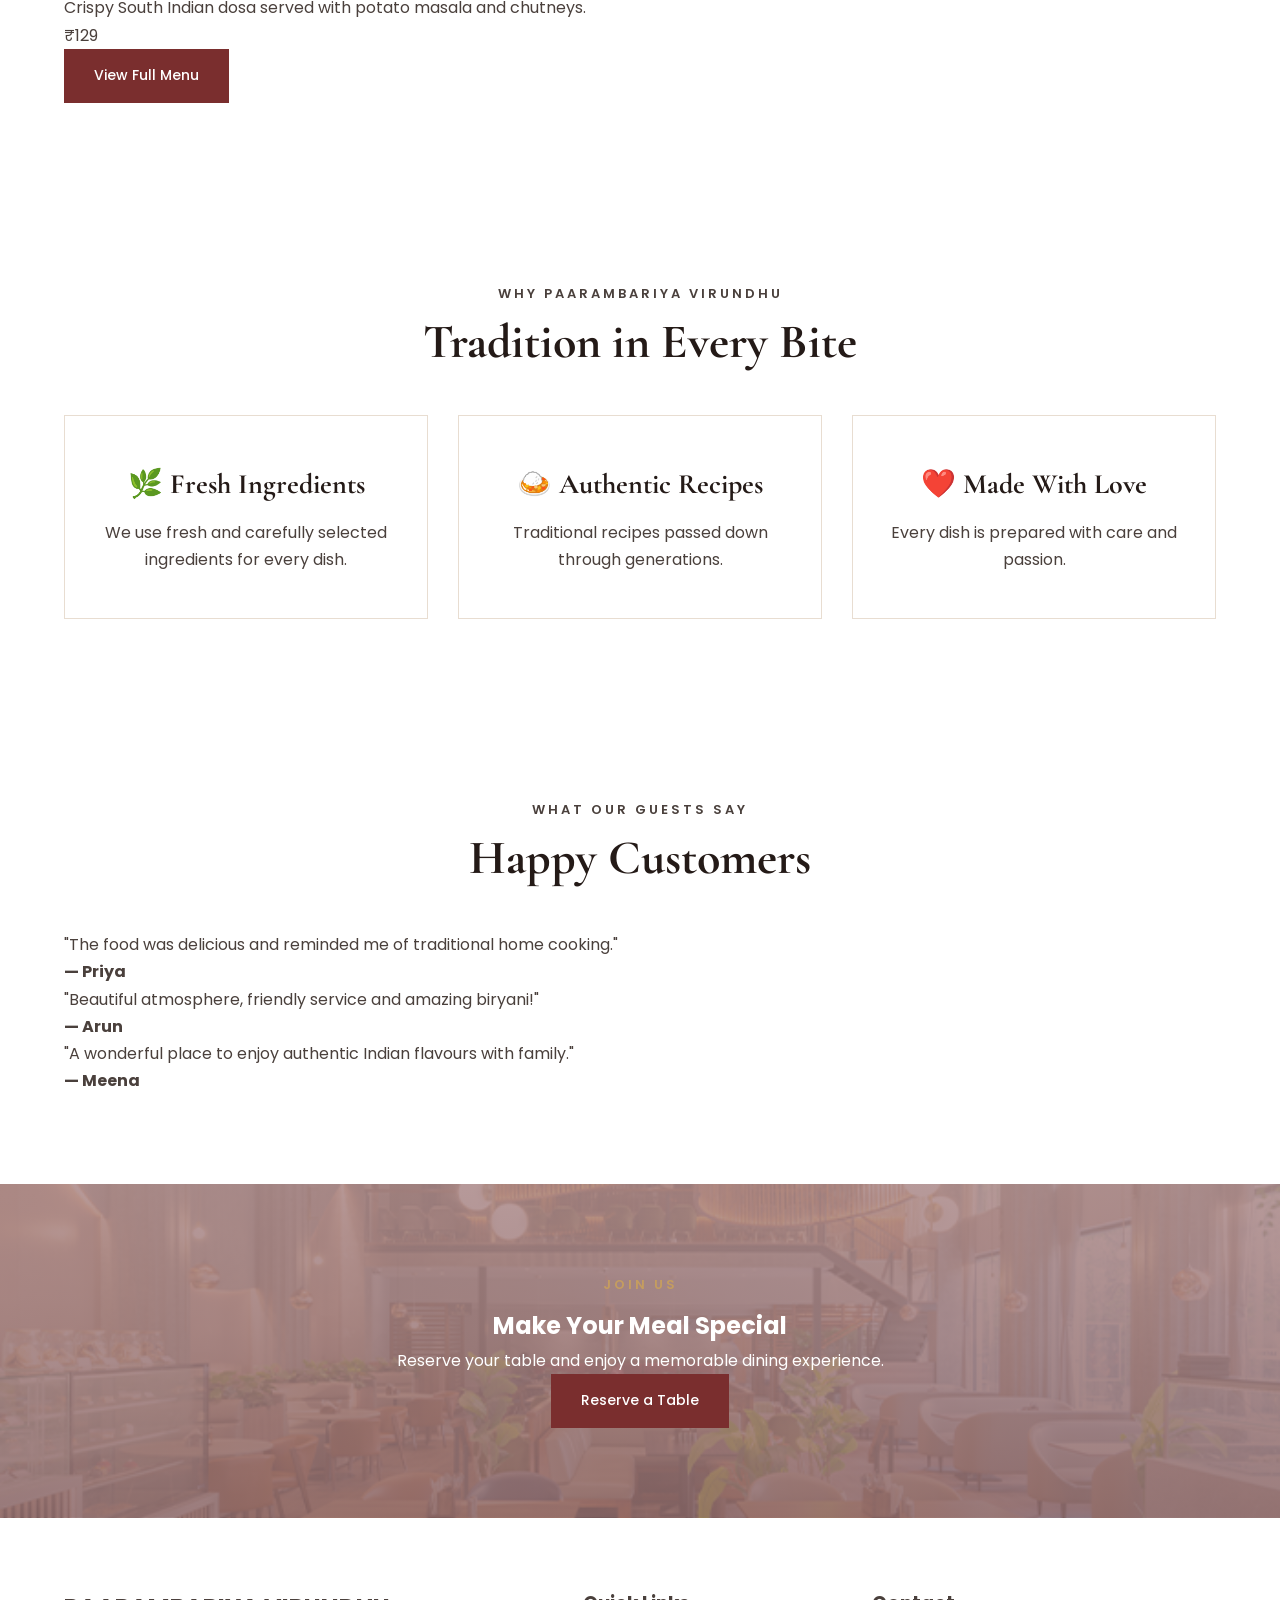
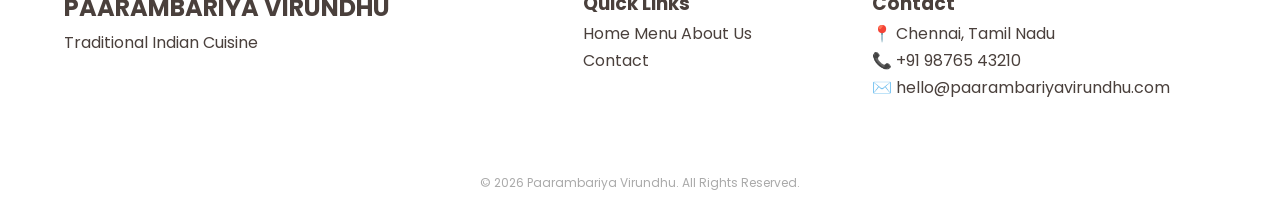
==== commit ae639abd: "Fix image source case in index.html Corrected the image filename case for consistency." ====
--- a/index.html
+++ b/index.html
@@ -174,7 +174,7 @@
 
             <div class="dish-card">
 
-                <img src="Images/paneer butter masala.png" alt="Paneer Butter Masala">
+                <img src="Images/paneer Butter Masala.png" alt="Paneer Butter Masala">
 
                 <div class="dish-info">
 
